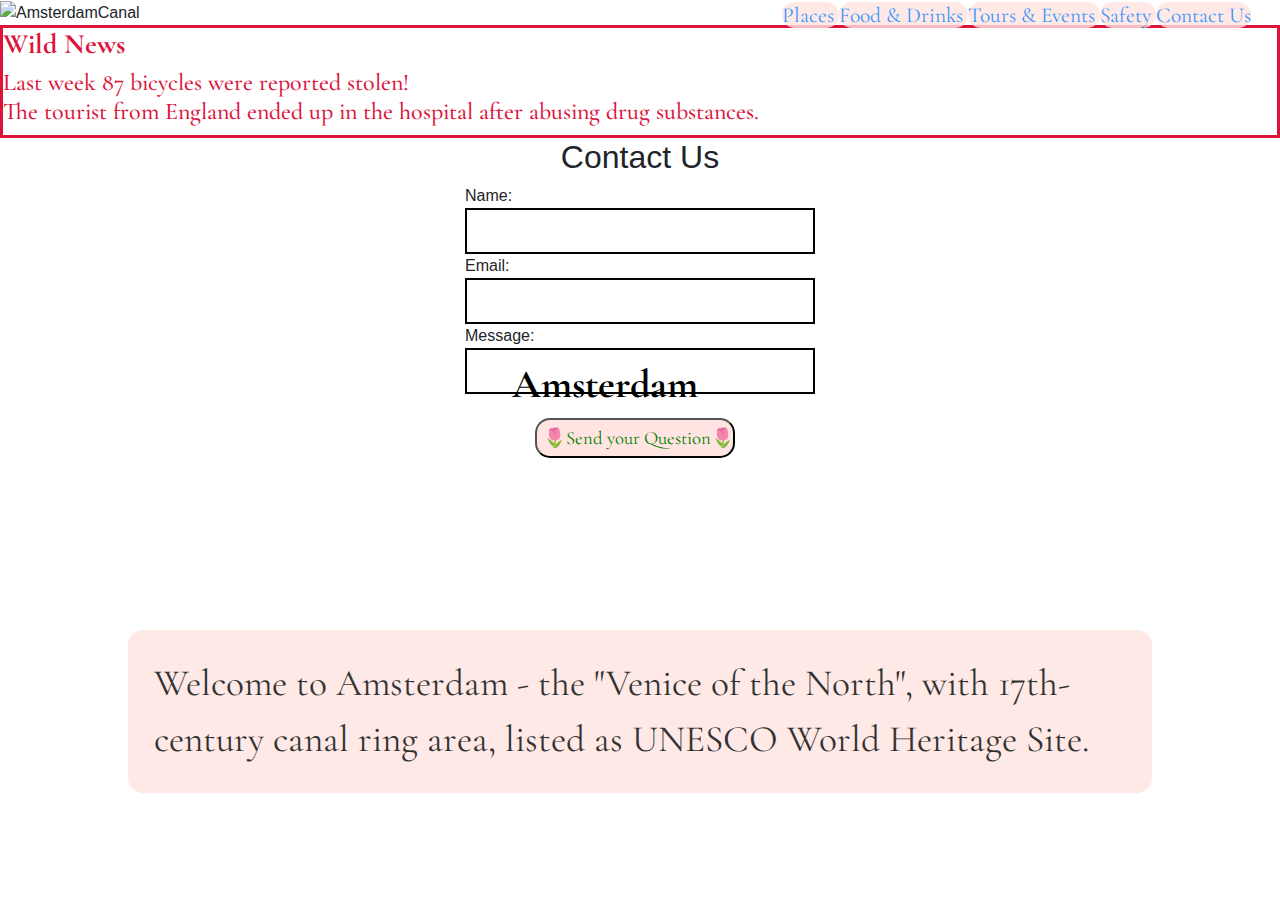
==== index.html @ 1d09ce83 "formatting changes to index" ====
<!DOCTYPE html>
<html lang="en">
  <link
    href="https://fonts.googleapis.com/css?family=Cormorant+Garamond&display=swap"
    rel="stylesheet"
  />
  <head>
    <meta charset="UTF-8" />
    <!-- Viewport -->
    <meta
      name="viewport"
      content="width=device-width, initial-scale=1, shrink-to-fit=no"
    />
    <title>Amsterdam Photo Guide</title>
    <link rel="stylesheet" type="text/css" href="styling.css" />
    <!-- Bootstrap link -->
    <link
      rel="stylesheet"
      href="https://stackpath.bootstrapcdn.com/bootstrap/4.3.1/css/bootstrap.min.css"
      integrity="sha384-ggOyR0iXCbMQv3Xipma34MD+dH/1fQ784/j6cY/iJTQUOhcWr7x9JvoRxT2MZw1T"
      crossorigin="anonymous"
    />

    <!-- Support for ms and opera browsers -->
    <style>
      @-o-viewport {
        width: device-width;
        zoom: 1;
      }

      @-ms-viewport {
        width: device-width;
        zoom: 1;
      }

      @viewport {
        width: device-width;
        zoom: 1;
      }
    </style>
  </head>

  <body>
    <!-- Photo for first page -->

    <img
      src="https://cdn.pixabay.com/photo/2017/08/25/23/22/canal-2681853_1280.jpg"
      alt="AmsterdamCanal"
    />
    <!-- Navigation bar -->
    <nav>
      <ul>
        <li>
          <a class="places" href="places.html" style="text-decoration:none"
            >Places</a
          >
        </li>
        <li>
          <a class="food" href="food.html" style="text-decoration:none"
            >Food & Drinks</a
          >
        </li>
        <li>
          <a class="tours" href="tours.html" style="text-decoration:none"
            >Tours & Events</a
          >
        </li>
        <li>
          <a class="safety" href="safety.html" style="text-decoration:none"
            >Safety</a
          >
        </li>
        <li>
          <a class="contact" href="#contact" style="text-decoration:none"
            >Contact Us</a
          >
        </li>
      </ul>
    </nav>

    <!-- Title and short intro -->

    <div class="index">
      <h1><b>Amsterdam</b></h1>

      <p>
        Welcome to Amsterdam - the "Venice of the North", with 17th-century
        canal ring area, listed as UNESCO World Heritage Site.
      </p>
    </div>

    <!-- News feed section -->

    <div class="news">
      <h3><b>Wild News</b></h3>

      <h4 type="moveNews">
        Last week 87 bicycles were reported stolen! <br />
        The tourist from England ended up in the hospital after abusing drug
        substances.
      </h4>
    </div>

    <!-- Contact form -->

    <div id="contact" class="section">
      <form action="/questions.php">
        <h2>Contact Us</h2>
        Name:<br />
        <input type="text" name="name" value="" />
        <br />
        Email:<br />
        <input type="text" name="email" value="" />
        <br />
        Message:<br />
        <input type="text" name="text" value="" />
        <br /><br />

        <input
          type="submit"
          onclick="Response()"
          value="🌷Send your Question🌷"
        />
      </form>
    </div>

    <script>
      function Response() {
        window.alert(
          "You are Wild to Contact us! 🐋 We will get back to you very soon!💫"
        );
      }
    </script>

    <!-- Links for JavaScript functionality -->
    <script
      src="https://code.jquery.com/jquery-3.3.1.slim.min.js"
      integrity="sha384-q8i/X+965DzO0rT7abK41JStQIAqVgRVzpbzo5smXKp4YfRvH+8abtTE1Pi6jizo"
      crossorigin="anonymous"
    ></script>
    <script
      src="https://cdnjs.cloudflare.com/ajax/libs/popper.js/1.14.7/umd/popper.min.js"
      integrity="sha384-UO2eT0CpHqdSJQ6hJty5KVphtPhzWj9WO1clHTMGa3JDZwrnQq4sF86dIHNDz0W1"
      crossorigin="anonymous"
    ></script>
    <script
      src="https://stackpath.bootstrapcdn.com/bootstrap/4.3.1/js/bootstrap.min.js"
      integrity="sha384-JjSmVgyd0p3pXB1rRibZUAYoIIy6OrQ6VrjIEaFf/nJGzIxFDsf4x0xIM+B07jRM"
      crossorigin="anonymous"
    ></script>
  </body>
</html>
---- styling.css ----
/* First page */
ul {
  list-style-type: none;
  position: absolute;
  top: 0%;
  left: 58%;
  font-size: 16pt;
}

li {
  display: inline;
  border-radius: 15px;
  background: #ffe4e1;
  opacity: 0.8;
  font-size: 16pt;
  font-family: "cormorant garamond";
  margin: 10x;
}

.index {
  display: flex;
  justify-content: center;
}

p {
  font-family: "cormorant garamond";
  font-size: 28pt;
  color: #000000;
  background: #ffe4e1;
  padding: 2%;
  top: 70%;
  width: 80%;
  border-radius: 15px;
  position: absolute;
  opacity: 0.8;
}

h1 {
  color: #000000;
  position: absolute;
  top: 40%;
  left: 40%;
  font-size: 38pt;
  font-family: "cormorant garamond";
}

/* News feed */

.news {
  font-family: "cormorant garamond";
  color: #dc143c;
  width: "device-width";
  height: "100";
  border-style: solid;
  border-color: #dc143c;
  animation: 3s 1;
}

h3 {
  color: #dc143c;
}

@keyframes newsText {
  0% {
    color: purple;
    margin-bottom: -40%;
  }
}

/*Contact*/

h2 {
  display: flex;
  justify-content: center;
}

.section {
  display: flex;
  justify-content: center;
}

input[type="text"] {
  border: 2px solid #000000;
  width: 350px;
  font-size: 20pt;
  font-family: "cormorant garamond";
}

input[type="submit"] {
  cursor: pointer;
  color: #008000;
  background-color: #ffe4e1;
  font-family: "cormorant garamond";
  font-size: 14pt;
  height: 40px;
  width: 200px;
  border-radius: 15px;
  margin: 0 70px;
}

input[type="submit"]:hover {
  background: #808080;
  color: #ffe4e1;
}
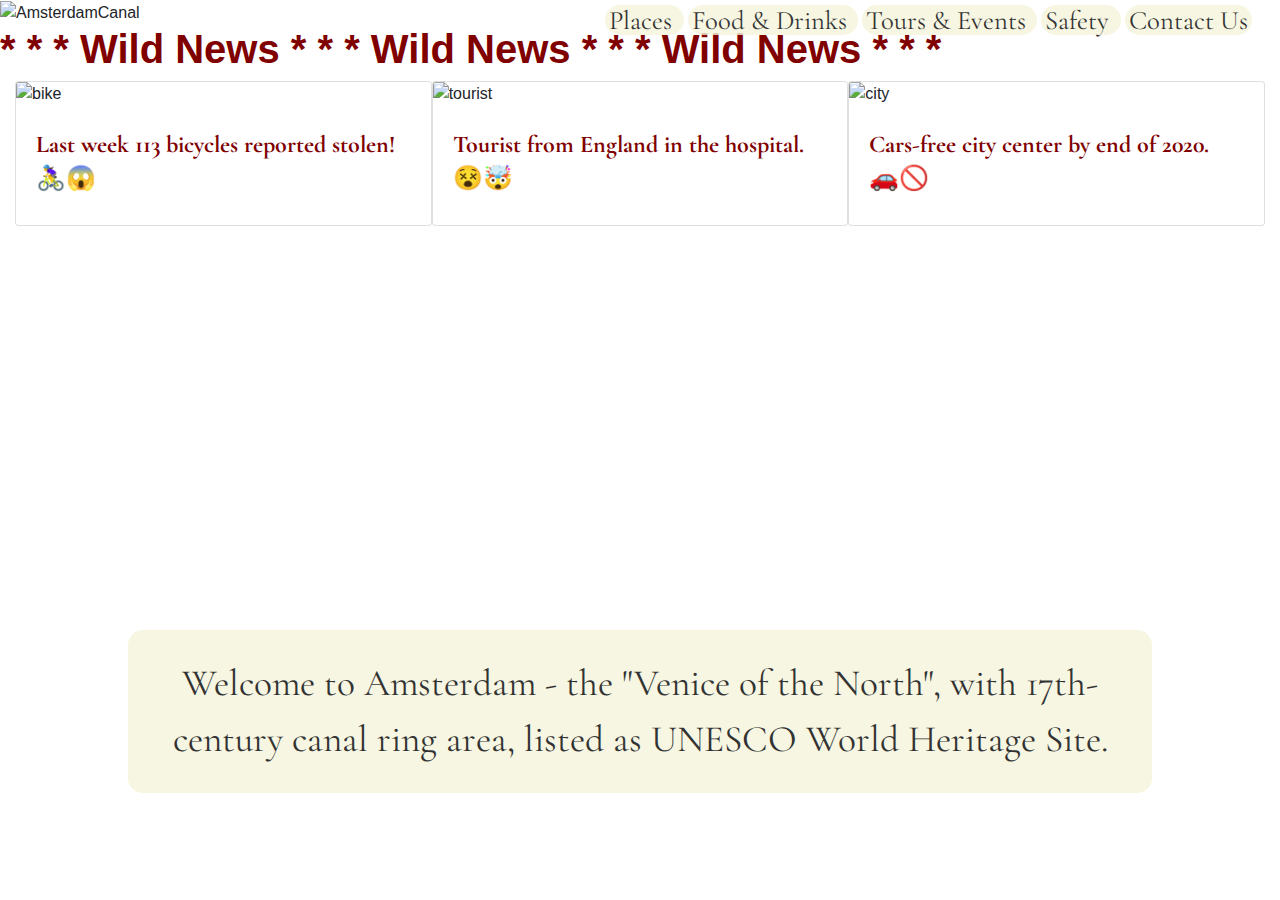
==== commit 296dbd4a: "formatting changes to index and contact pages" ====
--- a/index.html
+++ b/index.html
@@ -4,6 +4,13 @@
     href="https://fonts.googleapis.com/css?family=Cormorant+Garamond&display=swap"
     rel="stylesheet"
   />
+
+  <link
+    rel="icon"
+    type="image/png"
+    href="https://cdn.pixabay.com/photo/2019/12/25/14/23/windmill-4718713_1280.jpg"
+  />
+
   <head>
     <meta charset="UTF-8" />
     <!-- Viewport -->
@@ -12,7 +19,7 @@
       content="width=device-width, initial-scale=1, shrink-to-fit=no"
     />
     <title>Amsterdam Photo Guide</title>
-    <link rel="stylesheet" type="text/css" href="styling.css" />
+    <link rel="stylesheet" type="text/css" href="index.css" />
     <!-- Bootstrap link -->
     <link
       rel="stylesheet"
@@ -20,33 +27,16 @@
       integrity="sha384-ggOyR0iXCbMQv3Xipma34MD+dH/1fQ784/j6cY/iJTQUOhcWr7x9JvoRxT2MZw1T"
       crossorigin="anonymous"
     />
-
-    <!-- Support for ms and opera browsers -->
-    <style>
-      @-o-viewport {
-        width: device-width;
-        zoom: 1;
-      }
-
-      @-ms-viewport {
-        width: device-width;
-        zoom: 1;
-      }
-
-      @viewport {
-        width: device-width;
-        zoom: 1;
-      }
-    </style>
   </head>
 
   <body>
     <!-- Photo for first page -->
 
     <img
-      src="https://cdn.pixabay.com/photo/2017/08/25/23/22/canal-2681853_1280.jpg"
+      src="https://cdn.pixabay.com/photo/2015/10/14/17/12/amsterdam-988047_1280.jpg"
       alt="AmsterdamCanal"
     />
+
     <!-- Navigation bar -->
     <nav>
       <ul>
@@ -71,7 +61,7 @@
           >
         </li>
         <li>
-          <a class="contact" href="#contact" style="text-decoration:none"
+          <a class="contact" href="contact.html" style="text-decoration:none"
             >Contact Us</a
           >
         </li>
@@ -81,8 +71,6 @@
     <!-- Title and short intro -->
 
     <div class="index">
-      <h1><b>Amsterdam</b></h1>
-
       <p>
         Welcome to Amsterdam - the "Venice of the North", with 17th-century
         canal ring area, listed as UNESCO World Heritage Site.
@@ -91,46 +79,109 @@
 
     <!-- News feed section -->
 
-    <div class="news">
-      <h3><b>Wild News</b></h3>
-
-      <h4 type="moveNews">
-        Last week 87 bicycles were reported stolen! <br />
-        The tourist from England ended up in the hospital after abusing drug
-        substances.
-      </h4>
+    <h1><b> * * * Wild News * * * Wild News * * * Wild News * * *</b></h1>
+
+    <div class="container-fluid">
+      <div class="row">
+        <div class="col">
+          <div class="card">
+            <img
+              src="https://cdn.pixabay.com/photo/2017/12/28/16/18/bicycle-3045580_1280.jpg"
+              alt="bike"
+              class="card-img-top"
+            />
+
+            <div class="card-body">
+              <h3 class="card-title">
+                <a href="#firstContent" data-toggle="collapse">
+                  Last week 113 bicycles reported stolen! <br />
+                  🚴‍♀️😱
+                </a>
+              </h3>
+
+              <h5 id="firstContent" class="collapse">
+                Amsterdam is well known for being bicycle friendly.
+                Nevertheless, though people outside of the Netherlands consider
+                Amsterdam to be one of the most famous and important centres of
+                bicycle culture worldwide, the city itself is actually not at
+                the top in terms of bike-friendliness compared to many smaller
+                Dutch cities. In addition to these thoughts - more than 80,000
+                bicycle thefts are recorded anually in Amsterdam. Only last week
+                there were 113 people who reported their bicycles stolen.
+              </h5>
+            </div>
+          </div>
+        </div>
+      </div>
+
+      <div class="row">
+        <div class="col">
+          <div class="card">
+            <img
+              src="https://cdn.pixabay.com/photo/2018/09/14/21/41/marijuana-3678222__480.jpg"
+              alt="tourist"
+              class="card-img-top"
+            />
+
+            <div class="card-body">
+              <h3 class="card-title">
+                <a href="#secondContent" data-toggle="collapse">
+                  Tourist from England in the hospital. <br />
+                  😵🤯
+                </a>
+              </h3>
+
+              <h5 id="secondContent" class="collapse">
+                Very well known recreational drug tourism has ended not so well
+                for a young 24 year old from the United Kingdom. Recreational
+                drug toursim is travel for the purpose of obtaining or using
+                drugs for recreational use that are unavailable, illegal or very
+                expensive in one's home jurisdiction. The young man from
+                Leicester has agreed on "having smoked a little too much" when
+                he was admitted to the VU University Medical Center last night
+                at 3 am.
+              </h5>
+            </div>
+          </div>
+        </div>
+      </div>
+
+      <div class="row">
+        <div class="col">
+          <div class="card">
+            <img
+              src="https://cdn.pixabay.com/photo/2018/03/18/20/29/road-3238220_1280.jpg"
+              alt="city"
+              class="card-img-top"
+            />
+            <div class="card-body">
+              <h3 class="card-title">
+                <a href="#thirdContent" data-toggle="collapse">
+                  Cars-free city center by end of 2020. <br />
+                  🚗🚫
+                </a>
+              </h3>
+
+              <h5 id="thirdContent" class="collapse">
+                “Cities are becoming increasingly crowded and have to deal more
+                efficiently with scarce space”, says traffic expert, Christiaan
+                Kwantes, in the Dutch Newspaper, Het Parool. “The car takes up
+                too much space. Amsterdam, which must have quality of life in
+                order to be successful, cannot afford to do so.” Since last
+                weekend, most of the major connecting roads between the eastern
+                and western parts of Amsterdam’s city centre have been closed to
+                motor vehicles. So through-traffic in the city is being cut and
+                is guided mostly around the city. Thanks to the cut, there is
+                now an uninterrupted walking route between Central Station and
+                the historic Dam square. Bicyclists will have a clear field on
+                the lane in the area. From now on, pedestrians coming out of the
+                station take the ‘red carpet’ through the centre.
+              </h5>
+            </div>
+          </div>
+        </div>
+      </div>
     </div>
-
-    <!-- Contact form -->
-
-    <div id="contact" class="section">
-      <form action="/questions.php">
-        <h2>Contact Us</h2>
-        Name:<br />
-        <input type="text" name="name" value="" />
-        <br />
-        Email:<br />
-        <input type="text" name="email" value="" />
-        <br />
-        Message:<br />
-        <input type="text" name="text" value="" />
-        <br /><br />
-
-        <input
-          type="submit"
-          onclick="Response()"
-          value="🌷Send your Question🌷"
-        />
-      </form>
-    </div>
-
-    <script>
-      function Response() {
-        window.alert(
-          "You are Wild to Contact us! 🐋 We will get back to you very soon!💫"
-        );
-      }
-    </script>
 
     <!-- Links for JavaScript functionality -->
     <script
--- a/index.css
+++ b/index.css
@@ -0,0 +1,122 @@
+/*     <!-- Support for ms and opera browsers -->
+    */
+@-o-viewport {
+  width: device-width;
+  zoom: 1;
+}
+
+@-ms-viewport {
+  width: device-width;
+  zoom: 1;
+}
+
+@viewport {
+  width: device-width;
+  zoom: 1;
+}
+
+/* Index page styling */
+
+img {
+  width: 100%;
+  height: auto;
+}
+
+ul {
+  list-style-type: none;
+  position: absolute;
+  top: 0%;
+  left: 44%;
+  font-size: 20pt;
+}
+
+li {
+  display: inline;
+  border-radius: 15px;
+  background-color: #f5f5dc;
+  opacity: 0.8;
+  margin: 2px;
+}
+
+li a {
+  font-family: "cormorant garamond";
+  color: #000000;
+  margin: 4px;
+}
+
+/* Description properties */
+
+.index {
+  display: flex;
+  justify-content: center;
+  text-align: center;
+}
+
+.index p {
+  display: flex;
+  justify-content: center;
+  text-align: center;
+}
+
+p {
+  font-family: "cormorant garamond";
+  font-size: 28pt;
+  color: #000000;
+  background-color: #f5f5dc;
+  padding: 2%;
+  top: 70%;
+  width: 80%;
+  border-radius: 15px;
+  position: absolute;
+  opacity: 0.8;
+  display: flex;
+  justify-content: center;
+}
+
+/* News feed */
+
+h1 {
+  color: #800000;
+  animation-name: newsfeed;
+  animation-duration: 20s;
+  animation-iteration-count: infinite;
+  animation-direction: alternate;
+}
+
+@keyframes newsfeed {
+  from {
+    margin-left: 0%;
+    width: 100%;
+  }
+
+  to {
+    margin-left: 100%;
+    width: 300%;
+  }
+}
+
+@keyframes pulse {
+  0% {
+    margin-bottom: -40%;
+  }
+}
+
+/* formatting for news feed  */
+
+.container-fluid {
+  display: flex;
+}
+
+.row {
+  display: flex;
+  flex: 1;
+  justify-content: center;
+}
+
+h3 a {
+  color: #800000;
+  font-weight: bolder;
+  font-family: "cormorant garamond";
+  text-align: center;
+  font-size: 18pt;
+}
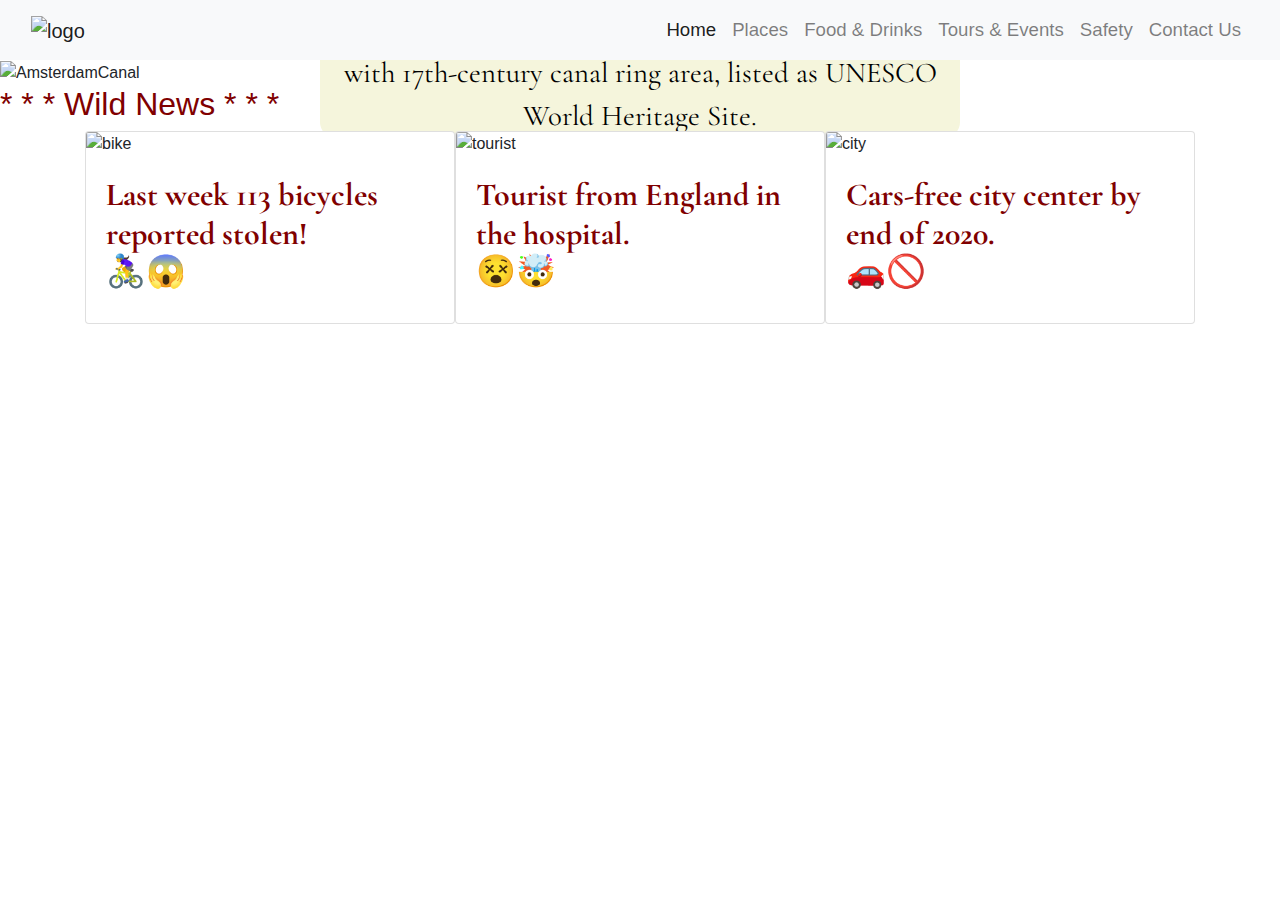
==== commit 637ff622: "updates to index and contact pages" ====
--- a/index.html
+++ b/index.html
@@ -20,6 +20,7 @@
     />
     <title>Amsterdam Photo Guide</title>
     <link rel="stylesheet" type="text/css" href="index.css" />
+
     <!-- Bootstrap link -->
     <link
       rel="stylesheet"
@@ -30,58 +31,89 @@
   </head>
 
   <body>
-    <!-- Photo for first page -->
-
-    <img
-      src="https://cdn.pixabay.com/photo/2015/10/14/17/12/amsterdam-988047_1280.jpg"
-      alt="AmsterdamCanal"
-    />
-
     <!-- Navigation bar -->
-    <nav>
-      <ul>
-        <li>
-          <a class="places" href="places.html" style="text-decoration:none"
-            >Places</a
-          >
-        </li>
-        <li>
-          <a class="food" href="food.html" style="text-decoration:none"
-            >Food & Drinks</a
-          >
-        </li>
-        <li>
-          <a class="tours" href="tours.html" style="text-decoration:none"
-            >Tours & Events</a
-          >
-        </li>
-        <li>
-          <a class="safety" href="safety.html" style="text-decoration:none"
-            >Safety</a
-          >
-        </li>
-        <li>
-          <a class="contact" href="contact.html" style="text-decoration:none"
-            >Contact Us</a
-          >
-        </li>
-      </ul>
+    <nav class="navbar navbar-expand-md navbar-light bg-light sticky-top">
+      <div class="container-fluid">
+        <a class="navbar-brand" href="#"
+          ><img src="https://i.imgur.com/fgl7coP.png" class="logo" alt="logo"
+        /></a>
+        <button
+          class="navbar-toggler"
+          type="button"
+          data-toggle="collapse"
+          data-target="#navbarResponsive"
+        >
+          <span class="navbar-toggler-icon"></span>
+        </button>
+
+        <div class="collapse navbar-collapse" id="navbarResponsive">
+          <ul class="navbar-nav ml-auto">
+            <li class="nav-item active">
+              <a class="nav-link" href="index.html" style="text-decoration:none"
+                >Home</a
+              >
+            </li>
+
+            <li class="nav-item">
+              <a
+                class="nav-link"
+                href="places.html"
+                style="text-decoration:none"
+                >Places</a
+              >
+            </li>
+            <li class="nav-item">
+              <a class="nav-link" href="food.html" style="text-decoration:none"
+                >Food & Drinks</a
+              >
+            </li>
+            <li class="nav-item">
+              <a class="nav-link" href="tours.html" style="text-decoration:none"
+                >Tours & Events</a
+              >
+            </li>
+            <li class="nav-item">
+              <a
+                class="nav-link"
+                href="safety.html"
+                style="text-decoration:none"
+                >Safety</a
+              >
+            </li>
+            <li class="nav-item">
+              <a
+                class="nav-link"
+                href="contact.html"
+                style="text-decoration:none"
+                >Contact Us</a
+              >
+            </li>
+          </ul>
+        </div>
+      </div>
     </nav>
 
-    <!-- Title and short intro -->
-
-    <div class="index">
-      <p>
-        Welcome to Amsterdam - the "Venice of the North", with 17th-century
-        canal ring area, listed as UNESCO World Heritage Site.
-      </p>
+    <!-- Intro -->
+
+    <div class="banner">
+      <img
+        src="https://cdn.pixabay.com/photo/2015/10/14/17/12/amsterdam-988047_1280.jpg"
+        alt="AmsterdamCanal"
+      />
+
+      <div class="bannertext">
+        <p>
+          Welcome to Amsterdam - the "Venice of the North", with 17th-century
+          canal ring area, listed as UNESCO World Heritage Site.
+        </p>
+      </div>
     </div>
 
     <!-- News feed section -->
 
-    <h1><b> * * * Wild News * * * Wild News * * * Wild News * * *</b></h1>
-
-    <div class="container-fluid">
+    <div><h4>* * * Wild News * * *</h4></div>
+
+    <div class="container">
       <div class="row">
         <div class="col">
           <div class="card">
@@ -131,16 +163,18 @@
                 </a>
               </h3>
 
-              <h5 id="secondContent" class="collapse">
-                Very well known recreational drug tourism has ended not so well
-                for a young 24 year old from the United Kingdom. Recreational
-                drug toursim is travel for the purpose of obtaining or using
-                drugs for recreational use that are unavailable, illegal or very
-                expensive in one's home jurisdiction. The young man from
-                Leicester has agreed on "having smoked a little too much" when
-                he was admitted to the VU University Medical Center last night
-                at 3 am.
-              </h5>
+              <div>
+                <h5 id="secondContent" class="collapse">
+                  Very well known recreational drug tourism has ended not so
+                  well for a young 24 year old from the United Kingdom.
+                  Recreational drug toursim is travel for the purpose of
+                  obtaining or using drugs for recreational use that are
+                  unavailable, illegal or very expensive in one's home
+                  jurisdiction. The young man from Leicester has agreed on
+                  "having smoked a little too much" when he was admitted to the
+                  VU University Medical Center last night at 3 am.
+                </h5>
+              </div>
             </div>
           </div>
         </div>
--- a/index.css
+++ b/index.css
@@ -1,5 +1,4 @@
-/*     <!-- Support for ms and opera browsers -->
-    */
+/* Support for ms and opera browsers */
 @-o-viewport {
   width: device-width;
   zoom: 1;
@@ -15,70 +14,94 @@
   zoom: 1;
 }
 
-/* Index page styling */
+/* Navigation bar */
+
+ul {
+  font-size: 14pt;
+  color: pink;
+}
+
+.logo {
+  width: 3rem;
+  height: 3rem;
+}
+
+/* Logo on tablets */
+
+@media screen and (min-width: 768px) and (max-width: 1024px) {
+  .logo {
+    width: 4rem;
+    height: 4rem;
+  }
+}
+
+/* Logo on laptops */
+
+@media screen and (min-width: 1025px) and (max-width: 1824px) {
+  .logo {
+    width: 5rem;
+    height: 5rem;
+  }
+}
+
+/* Intro */
 
 img {
   width: 100%;
   height: auto;
 }
 
-ul {
-  list-style-type: none;
-  position: absolute;
-  top: 0%;
-  left: 44%;
-  font-size: 20pt;
-}
-
-li {
-  display: inline;
-  border-radius: 15px;
-  background-color: #f5f5dc;
-  opacity: 0.8;
-  margin: 2px;
-}
-
-li a {
+.banner {
+  position: relative;
+}
+
+div p {
   font-family: "cormorant garamond";
-  color: #000000;
-  margin: 4px;
-}
-
-/* Description properties */
-
-.index {
-  display: flex;
-  justify-content: center;
-  text-align: center;
-}
-
-.index p {
-  display: flex;
-  justify-content: center;
-  text-align: center;
-}
-
-p {
-  font-family: "cormorant garamond";
-  font-size: 28pt;
+  font-size: 0.8rem;
   color: #000000;
   background-color: #f5f5dc;
-  padding: 2%;
-  top: 70%;
-  width: 80%;
+  border-radius: 15px;
+  position: absolute;
+  text-align: center;
+  top: 50%;
+  left: 50%;
+  transform: translate(-50%, -50%);
+}
+
+/* Banner text on tablets */
+
+@media screen and (min-width: 768px) and (max-width: 1024px) {
+  div p {
+    font-size: 1.2rem;
+  }
+}
+
+/* Banner text on laptops */
+
+@media screen and (min-width: 1025px) and (max-width: 1824px) {
+  div p {
+    font-size: 1.8rem;
+  }
+}
+
+/* p {
+  font-family: "cormorant garamond";
+  font-size: 2rem;
+  color: #000000;
+  background-color: #f5f5dc;
   border-radius: 15px;
   position: absolute;
   opacity: 0.8;
-  display: flex;
-  justify-content: center;
-}
-
-/* News feed */
-
-h1 {
+  text-align: center;
+} */
+
+/* Animation for news feed */
+
+div h4 {
+  font-size: 1rem;
   color: #800000;
   animation-name: newsfeed;
-  animation-duration: 20s;
+  animation-duration: 5s;
   animation-iteration-count: infinite;
   animation-direction: alternate;
 }
@@ -86,37 +109,101 @@
 @keyframes newsfeed {
   from {
     margin-left: 0%;
-    width: 100%;
   }
 
   to {
-    margin-left: 100%;
-    width: 300%;
-  }
-}
-
-@keyframes pulse {
-  0% {
-    margin-bottom: -40%;
-  }
-}
-
-/* formatting for news feed  */
-
-.container-fluid {
+    margin-left: 54%;
+  }
+}
+/* News feed on tablets */
+
+@media screen and (min-width: 768px) and (max-width: 1024px) {
+  div h4 {
+    font-size: 1.5rem;
+  }
+
+  @keyframes newsfeed {
+    from {
+      margin-left: 0%;
+    }
+
+    to {
+      margin-left: 65%;
+    }
+  }
+}
+
+/* News feed on laptops */
+
+@media screen and (min-width: 1025px) and (max-width: 1824px) {
+  div h4 {
+    font-size: 2rem;
+  }
+
+  @keyframes newsfeed {
+    from {
+      margin-left: 0%;
+    }
+
+    to {
+      margin-left: 75%;
+    }
+  }
+}
+
+/* Formatting for news feed title */
+
+.container {
   display: flex;
+  justify-content: center;
 }
 
 .row {
-  display: flex;
-  flex: 1;
-  justify-content: center;
+  width: 80%;
+  height: 80%;
 }
 
 h3 a {
   color: #800000;
   font-weight: bolder;
   font-family: "cormorant garamond";
-  text-align: center;
-  font-size: 18pt;
-}
+  font-size: 1rem;
+}
+
+/* News feed title on tablets */
+
+@media screen and (min-width: 768px) and (max-width: 1024px) {
+  h3 a {
+    font-size: 1.5rem;
+  }
+}
+
+/* News feed title on laptops */
+
+@media screen and (min-width: 1025px) and (max-width: 1824px) {
+  h3 a {
+    font-size: 2rem;
+  }
+}
+
+/* News text */
+
+div h5 {
+  font-size: 1rem;
+}
+
+/* News text on tablets */
+
+@media screen and (min-width: 768px) and (max-width: 1024px) {
+  div h5 {
+    font-size: 1.2rem;
+  }
+}
+
+/* News text on laptops */
+
+@media screen and (min-width: 1025px) and (max-width: 1824px) {
+  div h5 {
+    font-size: 1.6rem;
+  }
+}
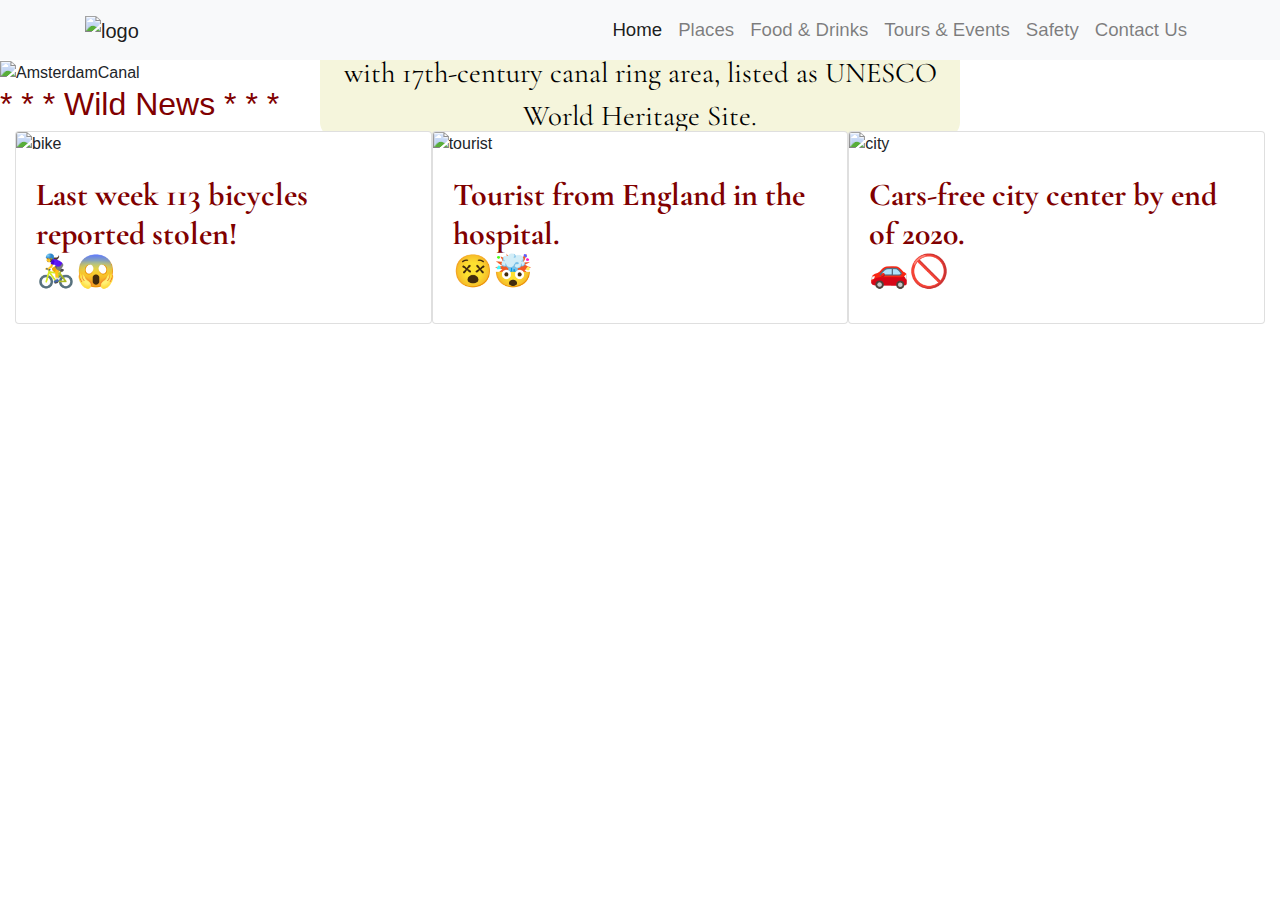
==== commit 0487160a: "add wer response on index page" ====
--- a/index.html
+++ b/index.html
@@ -33,7 +33,7 @@
   <body>
     <!-- Navigation bar -->
     <nav class="navbar navbar-expand-md navbar-light bg-light sticky-top">
-      <div class="container-fluid">
+      <div class="container">
         <a class="navbar-brand" href="#"
           ><img src="https://i.imgur.com/fgl7coP.png" class="logo" alt="logo"
         /></a>
@@ -113,7 +113,7 @@
 
     <div><h4>* * * Wild News * * *</h4></div>
 
-    <div class="container">
+    <div class="container-fluid">
       <div class="row">
         <div class="col">
           <div class="card">
--- a/index.css
+++ b/index.css
@@ -18,7 +18,6 @@
 
 ul {
   font-size: 14pt;
-  color: pink;
 }
 
 .logo {
@@ -84,17 +83,6 @@
   }
 }
 
-/* p {
-  font-family: "cormorant garamond";
-  font-size: 2rem;
-  color: #000000;
-  background-color: #f5f5dc;
-  border-radius: 15px;
-  position: absolute;
-  opacity: 0.8;
-  text-align: center;
-} */
-
 /* Animation for news feed */
 
 div h4 {
@@ -153,14 +141,47 @@
 
 /* Formatting for news feed title */
 
-.container {
+.container-fluid {
   display: flex;
   justify-content: center;
+  flex-direction: column;
 }
 
 .row {
   width: 80%;
   height: 80%;
+}
+
+.row .col {
+  left: 20%;
+}
+
+/* News feed positioning on tablets */
+
+@media screen and (min-width: 768px) and (max-width: 1024px) {
+  .container-fluid {
+    display: flex;
+    justify-content: center;
+    flex-direction: row;
+  }
+
+  .row .col {
+    left: 0;
+  }
+}
+
+/* News feed positioning on laptops */
+
+@media screen and (min-width: 1025px) and (max-width: 1824px) {
+  .container-fluid {
+    display: flex;
+    justify-content: center;
+    flex-direction: row;
+  }
+
+  .row .col {
+    left: 0;
+  }
 }
 
 h3 a {
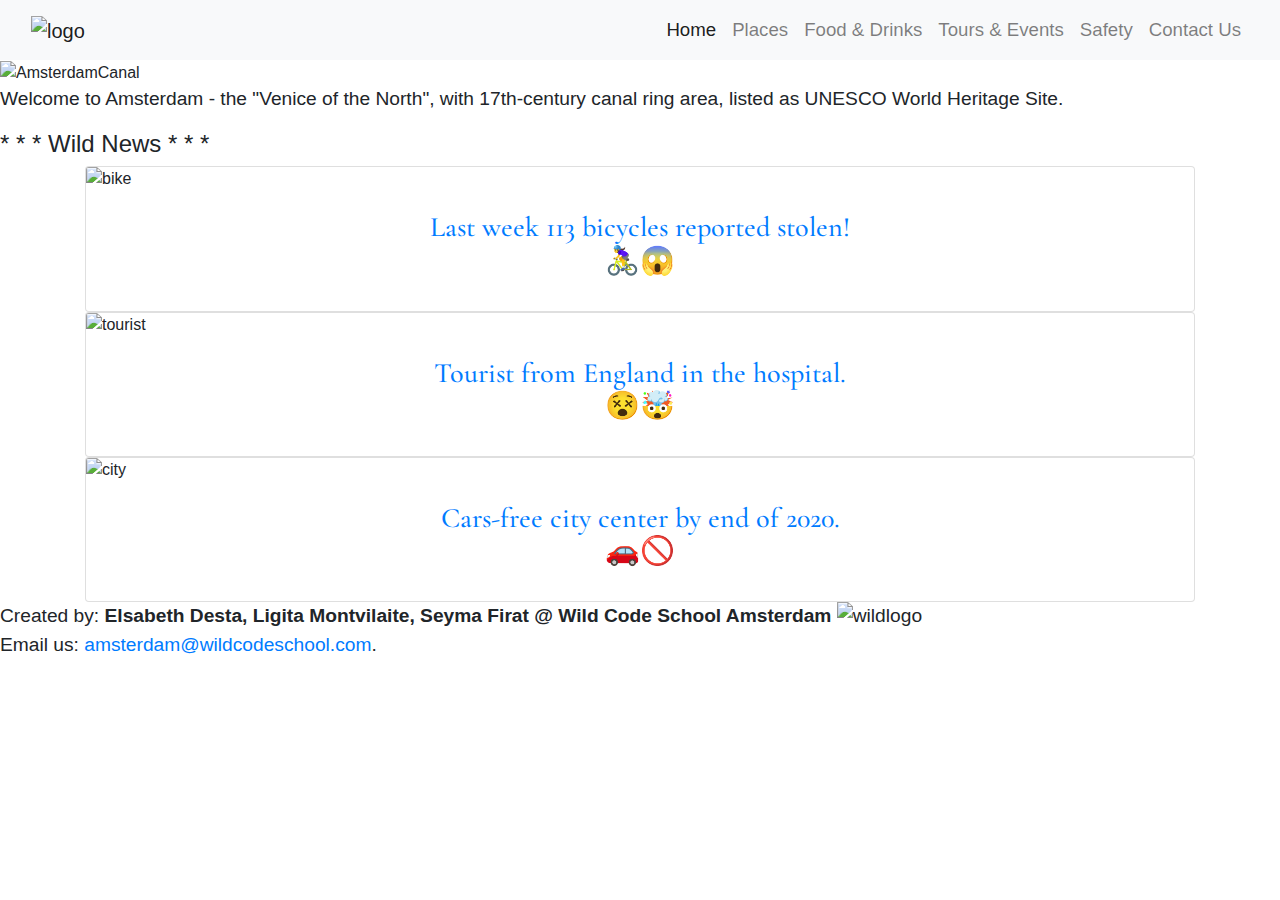
==== commit 88a32340: "footer on index added" ====
--- a/index.html
+++ b/index.html
@@ -19,7 +19,7 @@
       content="width=device-width, initial-scale=1, shrink-to-fit=no"
     />
     <title>Amsterdam Photo Guide</title>
-    <link rel="stylesheet" type="text/css" href="index.css" />
+    <link rel="stylesheet" type="text/css" href="style.css" />
 
     <!-- Bootstrap link -->
     <link
@@ -33,7 +33,7 @@
   <body>
     <!-- Navigation bar -->
     <nav class="navbar navbar-expand-md navbar-light bg-light sticky-top">
-      <div class="container">
+      <div class="container-fluid">
         <a class="navbar-brand" href="#"
           ><img src="https://i.imgur.com/fgl7coP.png" class="logo" alt="logo"
         /></a>
@@ -113,7 +113,7 @@
 
     <div><h4>* * * Wild News * * *</h4></div>
 
-    <div class="container-fluid">
+    <div class="container">
       <div class="row">
         <div class="col">
           <div class="card">
@@ -217,6 +217,30 @@
       </div>
     </div>
 
+    <!-- Footer section -->
+
+    <footer>
+      <p>
+        Created by:
+        <a
+          ><b>
+            Elsabeth Desta, Ligita Montvilaite, Seyma Firat @ Wild Code School
+            Amsterdam
+          </b>
+        </a>
+        <img
+          src="https://course_report_production.s3.amazonaws.com/rich/rich_files/rich_files/5005/s300/favicon-orange.png"
+          alt="wildlogo"
+          class="wildlogo"
+        />
+        <br />
+        Email us:
+        <a href="mailto:amsterdam@wildcodeschool.com">
+          amsterdam@wildcodeschool.com</a
+        >.
+      </p>
+    </footer>
+
     <!-- Links for JavaScript functionality -->
     <script
       src="https://code.jquery.com/jquery-3.3.1.slim.min.js"
--- a/style.css
+++ b/style.css
@@ -0,0 +1,200 @@
+/* Support for ms and opera browsers */
+@-o-viewport {
+  width: device-width;
+  zoom: 1;
+}
+
+@-ms-viewport {
+  width: device-width;
+  zoom: 1;
+}
+
+@viewport {
+  width: device-width;
+  zoom: 1;
+}
+
+/* Navigation bar styling */
+
+ul {
+  font-size: 14pt;
+}
+
+.logo {
+  width: 3rem;
+  height: 3rem;
+}
+
+/* Logo on tablets (nav bar)*/
+
+@media screen and (min-width: 768px) and (max-width: 1024px) {
+  .logo {
+    width: 4rem;
+    height: 4rem;
+  }
+}
+
+/* Logo on laptops (nav bar)*/
+
+@media screen and (min-width: 1025px) and (max-width: 1824px) {
+  .logo {
+    width: 5rem;
+    height: 5rem;
+  }
+}
+/*Contact Us Form*/
+
+.contactForm h2 {
+  justify-content: center;
+  font-family: "cormorant garamond";
+  text-align: center;
+}
+
+.sectionContact {
+  display: flex;
+  justify-content: center;
+  align-items: center;
+  padding-top: 100px;
+  padding-bottom: 60px;
+  font-family: "cormorant garamond";
+  font-size: 1rem;
+}
+
+/* Contact us Section on tablets */
+
+@media screen and (min-width: 768px) and (max-width: 1024px) {
+  .sectionContact {
+    font-size: 1.2rem;
+  }
+}
+
+/* Contact us Section on laptops */
+
+@media screen and (min-width: 1025px) and (max-width: 1824px) {
+  .sectionContact {
+    font-size: 1.4rem;
+  }
+}
+
+/* Contact us form styling */
+input[type="text"] {
+  border: 0.05rem solid #000000;
+  width: 350px;
+}
+
+input[type="submit"] {
+  cursor: pointer;
+  color: #008000;
+  background-color: #ffe4e1;
+  font-family: "cormorant garamond";
+  font-size: 14pt;
+  height: 40px;
+  width: 200px;
+  border-radius: 15px;
+  margin: 0 70px;
+}
+
+input[type="submit"]:hover {
+  background: #808080;
+  color: #ffe4e1;
+}
+
+.sectionContact h2 {
+  font-size: 1.6rem;
+  text-align: center;
+}
+/* Contact us font on laptops */
+
+@media screen and (min-width: 768px) and (max-width: 1024px) {
+  .sectionContact h2 {
+    font-size: 1.8rem;
+  }
+}
+
+/* Contact us font on laptops */
+
+@media screen and (min-width: 1025px) and (max-width: 1824px) {
+  .sectionContact h2 {
+    font-size: 2rem;
+  }
+}
+
+/* Social media icons */
+
+h3 {
+  justify-content: center;
+  text-align: center;
+  font-family: "cormorant garamond";
+  font-size: 2rem;
+}
+
+.fa {
+  padding: 20px;
+  font-size: 30px;
+  width: 60px;
+  text-align: center;
+  text-decoration: none;
+  margin: 5px 4px;
+}
+
+.socialmedia {
+  display: flex;
+  justify-content: center;
+  padding-bottom: 10%;
+}
+.fa:hover {
+  opacity: 0.7;
+}
+
+.fa-facebook {
+  background: #3b5998;
+  color: #ffffff;
+}
+
+.fa-instagram {
+  background: #125688;
+  color: #ffffff;
+}
+
+.fa-twitter {
+  background: #55acee;
+  color: #ffffff;
+}
+
+.fa-google {
+  background: #dd4b39;
+  color: #ffffff;
+}
+
+/* Footer styling*/
+
+.wildlogo {
+  height: 50px;
+  width: 50px;
+}
+
+.footer p {
+  position: fixed;
+  bottom: 0;
+  left: 0;
+}
+
+p {
+  font-size: 0.8rem;
+}
+
+/* Footer text on tablets */
+
+@media screen and (min-width: 768px) and (max-width: 1024px) {
+  p {
+    font-size: 1.2rem;
+  }
+}
+
+/* Footer text on laptops */
+
+@media screen and (min-width: 1025px) and (max-width: 1824px) {
+  p {
+    font-size: 1.2rem;
+  }
+}
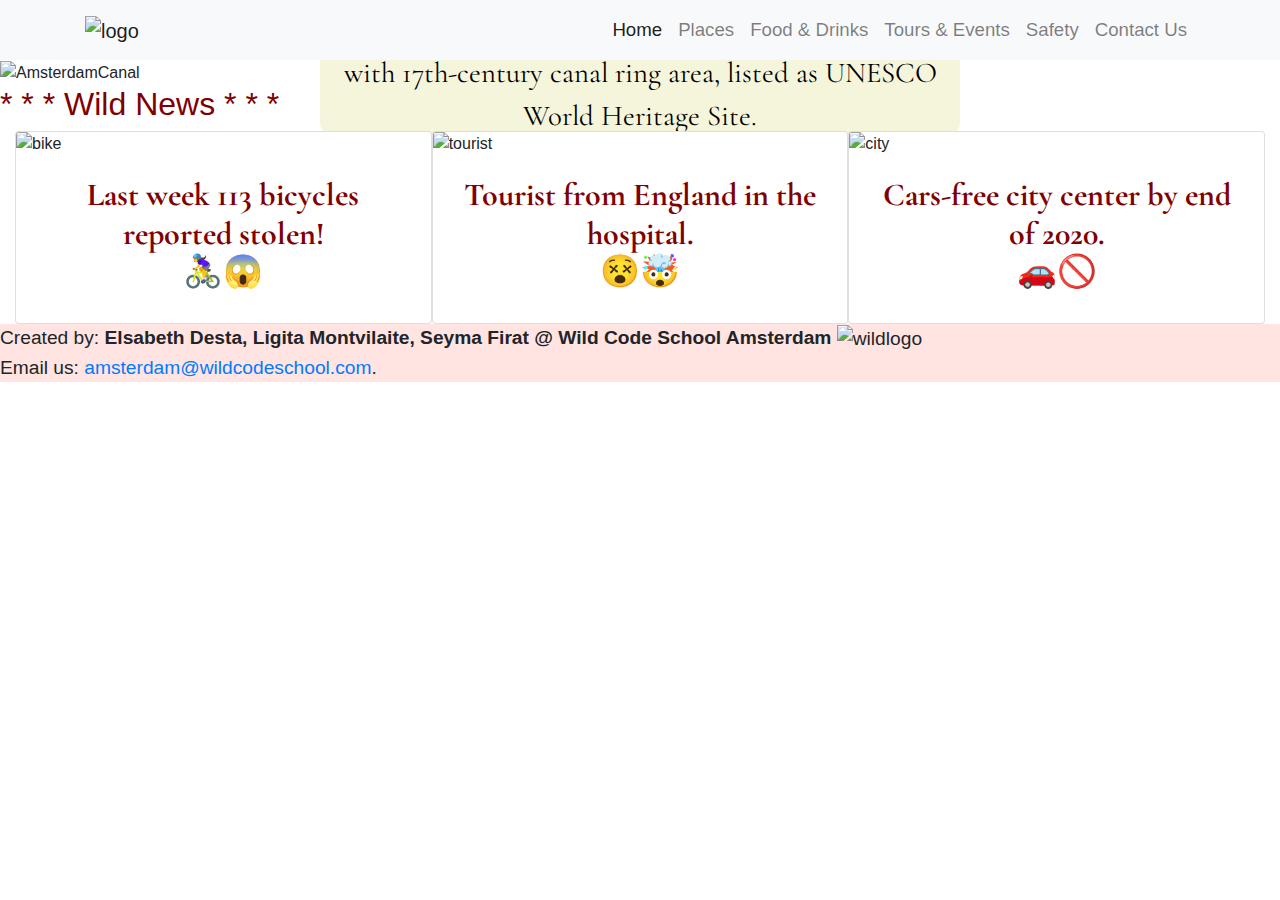
==== commit b0629fa5: "changes in style sheet" ====
--- a/index.html
+++ b/index.html
@@ -33,7 +33,7 @@
   <body>
     <!-- Navigation bar -->
     <nav class="navbar navbar-expand-md navbar-light bg-light sticky-top">
-      <div class="container-fluid">
+      <div class="container">
         <a class="navbar-brand" href="#"
           ><img src="https://i.imgur.com/fgl7coP.png" class="logo" alt="logo"
         /></a>
@@ -113,7 +113,7 @@
 
     <div><h4>* * * Wild News * * *</h4></div>
 
-    <div class="container">
+    <div class="container-fluid">
       <div class="row">
         <div class="col">
           <div class="card">
--- a/style.css
+++ b/style.css
@@ -42,6 +42,193 @@
     height: 5rem;
   }
 }
+
+/* Index page styling */
+
+img {
+  width: 100%;
+  height: auto;
+}
+
+.banner {
+  position: relative;
+}
+
+div p {
+  font-family: "cormorant garamond";
+  font-size: 0.8rem;
+  color: #000000;
+  background-color: #f5f5dc;
+  border-radius: 15px;
+  position: absolute;
+  text-align: center;
+  top: 50%;
+  left: 50%;
+  transform: translate(-50%, -50%);
+}
+
+/* Banner text on tablets */
+
+@media screen and (min-width: 768px) and (max-width: 1024px) {
+  div p {
+    font-size: 1.2rem;
+  }
+}
+
+/* Banner text on laptops */
+
+@media screen and (min-width: 1025px) and (max-width: 1824px) {
+  div p {
+    font-size: 1.8rem;
+  }
+}
+
+/* Animation for news feed */
+
+div h4 {
+  font-size: 1rem;
+  color: #800000;
+  animation-name: newsfeed;
+  animation-duration: 5s;
+  animation-iteration-count: infinite;
+  animation-direction: alternate;
+}
+
+@keyframes newsfeed {
+  from {
+    margin-left: 0%;
+  }
+
+  to {
+    margin-left: 54%;
+  }
+}
+/* News feed on tablets */
+
+@media screen and (min-width: 768px) and (max-width: 1024px) {
+  div h4 {
+    font-size: 1.5rem;
+  }
+
+  @keyframes newsfeed {
+    from {
+      margin-left: 0%;
+    }
+
+    to {
+      margin-left: 65%;
+    }
+  }
+}
+
+/* News feed on laptops */
+
+@media screen and (min-width: 1025px) and (max-width: 1824px) {
+  div h4 {
+    font-size: 2rem;
+  }
+
+  @keyframes newsfeed {
+    from {
+      margin-left: 0%;
+    }
+
+    to {
+      margin-left: 75%;
+    }
+  }
+}
+
+/* Formatting for news feed title */
+
+.container-fluid {
+  display: flex;
+  justify-content: center;
+  flex-direction: column;
+}
+
+.row {
+  width: 80%;
+  height: 80%;
+}
+
+.row .col {
+  left: 20%;
+}
+
+/* News feed positioning on tablets */
+
+@media screen and (min-width: 768px) and (max-width: 1024px) {
+  .container-fluid {
+    display: flex;
+    justify-content: center;
+    flex-direction: row;
+  }
+
+  .row .col {
+    left: 0;
+  }
+}
+
+/* News feed positioning on laptops */
+
+@media screen and (min-width: 1025px) and (max-width: 1824px) {
+  .container-fluid {
+    display: flex;
+    justify-content: center;
+    flex-direction: row;
+  }
+
+  .row .col {
+    left: 0;
+  }
+}
+
+h3 a {
+  color: #800000;
+  font-weight: bolder;
+  font-family: "cormorant garamond";
+  font-size: 1rem;
+}
+
+/* News feed title on tablets */
+
+@media screen and (min-width: 768px) and (max-width: 1024px) {
+  h3 a {
+    font-size: 1.5rem;
+  }
+}
+
+/* News feed title on laptops */
+
+@media screen and (min-width: 1025px) and (max-width: 1824px) {
+  h3 a {
+    font-size: 2rem;
+  }
+}
+
+/* News text */
+
+div h5 {
+  font-size: 1rem;
+}
+
+/* News text on tablets */
+
+@media screen and (min-width: 768px) and (max-width: 1024px) {
+  div h5 {
+    font-size: 1.2rem;
+  }
+}
+
+/* News text on laptops */
+
+@media screen and (min-width: 1025px) and (max-width: 1824px) {
+  div h5 {
+    font-size: 1.6rem;
+  }
+}
+
 /*Contact Us Form*/
 
 .contactForm h2 {
@@ -179,6 +366,10 @@
   left: 0;
 }
 
+footer {
+  background-color: #ffe4e1;
+}
+
 p {
   font-size: 0.8rem;
 }
@@ -198,3 +389,65 @@
     font-size: 1.2rem;
   }
 }
+
+/*food page specials*/
+
+.foodpg {
+  padding-top: 30pt;
+  font-family: "Cormorant Garamond", serif;
+  text-align: center;
+  font-size: 50pt;
+  font-weight: bold;
+  color: #191414;
+}
+.foodh3 {
+  text-align: center;
+  font-size: 50px;
+  /* this part is for the desktops*/
+}
+.oil {
+  width: 350px;
+  border-radius: 15px;
+}
+.fries {
+  width: 350px;
+  border-radius: 15px;
+}
+.beers {
+  width: 350px;
+  border-radius: 15px;
+}
+.coffee {
+  width: 900px;
+  border-radius: 15px;
+  text-align: center;
+  display: block;
+  margin-left: 200px;
+  margin-right: auto;
+}
+.poffert {
+  padding-left: 250px;
+  padding-right: 250px;
+  text-align: center;
+  width: 800px;
+}
+.black {
+  padding-left: 250px;
+  padding-right: 250px;
+  text-align: center;
+  width: 800px;
+}
+.poff {
+  display: block;
+  margin-left: 200px;
+  margin-right: auto;
+  width: 900px;
+  border-radius: 15px;
+  text-align: center;
+}
+.foodp {
+  padding-left: 25px;
+  padding-right: 25px;
+  font-size: 15pt;
+  width: 300px;
+}
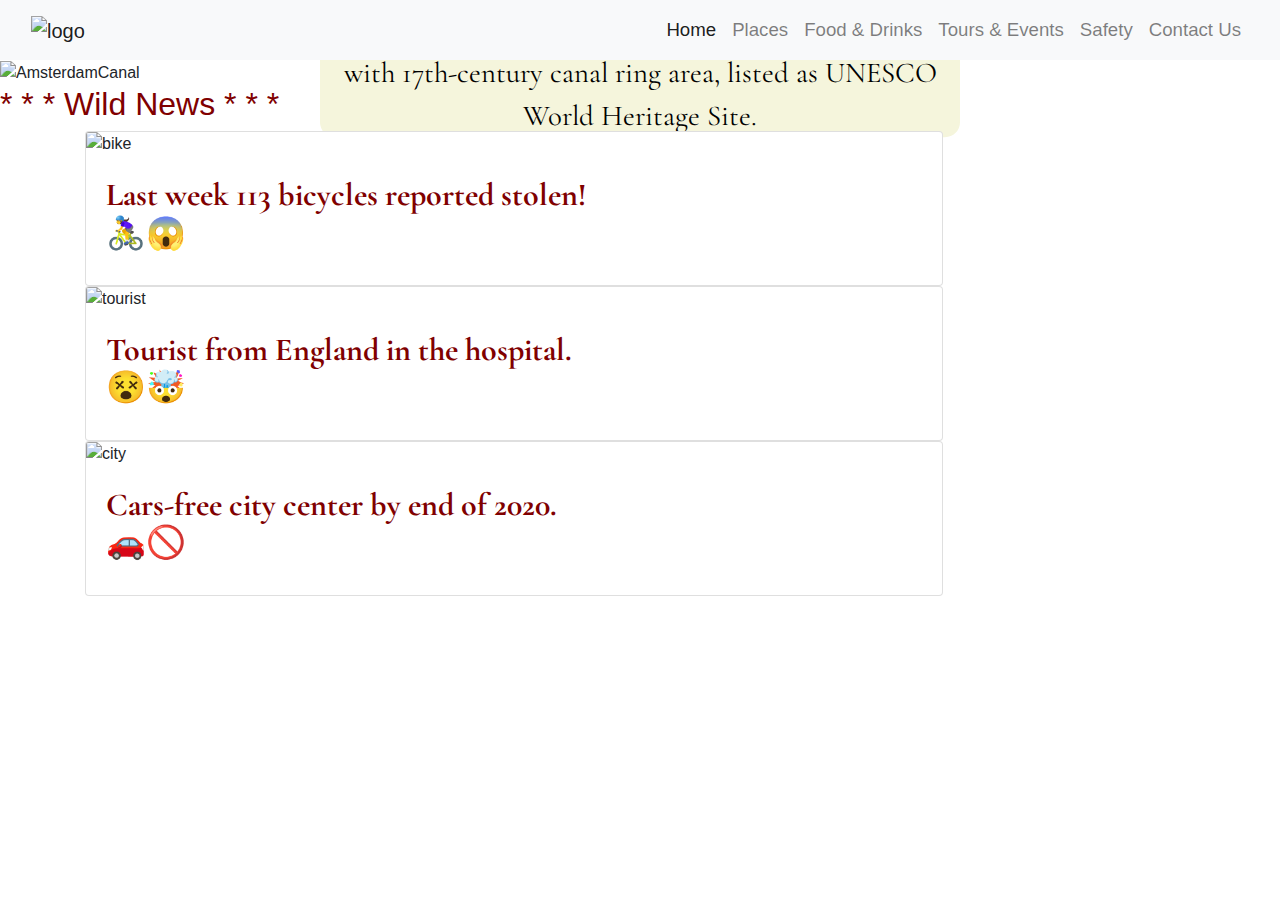
==== commit c038afff: "logo and nav bar" ====
--- a/index.html
+++ b/index.html
@@ -19,7 +19,7 @@
       content="width=device-width, initial-scale=1, shrink-to-fit=no"
     />
     <title>Amsterdam Photo Guide</title>
-    <link rel="stylesheet" type="text/css" href="style.css" />
+    <link rel="stylesheet" type="text/css" href="index.css" />
 
     <!-- Bootstrap link -->
     <link
@@ -33,7 +33,7 @@
   <body>
     <!-- Navigation bar -->
     <nav class="navbar navbar-expand-md navbar-light bg-light sticky-top">
-      <div class="container">
+      <div class="container-fluid">
         <a class="navbar-brand" href="#"
           ><img src="https://i.imgur.com/fgl7coP.png" class="logo" alt="logo"
         /></a>
@@ -113,7 +113,7 @@
 
     <div><h4>* * * Wild News * * *</h4></div>
 
-    <div class="container-fluid">
+    <div class="container">
       <div class="row">
         <div class="col">
           <div class="card">
@@ -217,30 +217,6 @@
       </div>
     </div>
 
-    <!-- Footer section -->
-
-    <footer>
-      <p>
-        Created by:
-        <a
-          ><b>
-            Elsabeth Desta, Ligita Montvilaite, Seyma Firat @ Wild Code School
-            Amsterdam
-          </b>
-        </a>
-        <img
-          src="https://course_report_production.s3.amazonaws.com/rich/rich_files/rich_files/5005/s300/favicon-orange.png"
-          alt="wildlogo"
-          class="wildlogo"
-        />
-        <br />
-        Email us:
-        <a href="mailto:amsterdam@wildcodeschool.com">
-          amsterdam@wildcodeschool.com</a
-        >.
-      </p>
-    </footer>
-
     <!-- Links for JavaScript functionality -->
     <script
       src="https://code.jquery.com/jquery-3.3.1.slim.min.js"
--- a/index.css
+++ b/index.css
@@ -0,0 +1,230 @@
+/* Support for ms and opera browsers */
+@-o-viewport {
+  width: device-width;
+  zoom: 1;
+}
+
+@-ms-viewport {
+  width: device-width;
+  zoom: 1;
+}
+
+@viewport {
+  width: device-width;
+  zoom: 1;
+}
+
+/* Navigation bar */
+
+ul {
+  font-size: 14pt;
+}
+
+.logo {
+  width: 3rem;
+  height: 3rem;
+}
+
+/* Logo on tablets */
+
+@media screen and (min-width: 768px) and (max-width: 1024px) {
+  .logo {
+    width: 4rem;
+    height: 4rem;
+  }
+}
+
+/* Logo on laptops */
+
+@media screen and (min-width: 1025px) and (max-width: 1824px) {
+  .logo {
+    width: 5rem;
+    height: 5rem;
+  }
+}
+
+/* Intro */
+
+img {
+  width: 100%;
+  height: auto;
+}
+
+.banner {
+  position: relative;
+}
+
+div p {
+  font-family: "cormorant garamond";
+  font-size: 0.8rem;
+  color: #000000;
+  background-color: #f5f5dc;
+  border-radius: 15px;
+  position: absolute;
+  text-align: center;
+  top: 50%;
+  left: 50%;
+  transform: translate(-50%, -50%);
+}
+
+/* Banner text on tablets */
+
+@media screen and (min-width: 768px) and (max-width: 1024px) {
+  div p {
+    font-size: 1.2rem;
+  }
+}
+
+/* Banner text on laptops */
+
+@media screen and (min-width: 1025px) and (max-width: 1824px) {
+  div p {
+    font-size: 1.8rem;
+  }
+}
+
+/* Animation for news feed */
+
+div h4 {
+  font-size: 1rem;
+  color: #800000;
+  animation-name: newsfeed;
+  animation-duration: 5s;
+  animation-iteration-count: infinite;
+  animation-direction: alternate;
+}
+
+@keyframes newsfeed {
+  from {
+    margin-left: 0%;
+  }
+
+  to {
+    margin-left: 54%;
+  }
+}
+/* News feed on tablets */
+
+@media screen and (min-width: 768px) and (max-width: 1024px) {
+  div h4 {
+    font-size: 1.5rem;
+  }
+
+  @keyframes newsfeed {
+    from {
+      margin-left: 0%;
+    }
+
+    to {
+      margin-left: 65%;
+    }
+  }
+}
+
+/* News feed on laptops */
+
+@media screen and (min-width: 1025px) and (max-width: 1824px) {
+  div h4 {
+    font-size: 2rem;
+  }
+
+  @keyframes newsfeed {
+    from {
+      margin-left: 0%;
+    }
+
+    to {
+      margin-left: 75%;
+    }
+  }
+}
+
+/* Formatting for news feed title */
+
+.container-fluid {
+  display: flex;
+  justify-content: center;
+  flex-direction: column;
+}
+
+.row {
+  width: 80%;
+  height: 80%;
+}
+
+.row .col {
+  left: 20%;
+}
+
+/* News feed positioning on tablets */
+
+@media screen and (min-width: 768px) and (max-width: 1024px) {
+  .container-fluid {
+    display: flex;
+    justify-content: center;
+    flex-direction: row;
+  }
+
+  .row .col {
+    left: 0;
+  }
+}
+
+/* News feed positioning on laptops */
+
+@media screen and (min-width: 1025px) and (max-width: 1824px) {
+  .container-fluid {
+    display: flex;
+    justify-content: center;
+    flex-direction: row;
+  }
+
+  .row .col {
+    left: 0;
+  }
+}
+
+h3 a {
+  color: #800000;
+  font-weight: bolder;
+  font-family: "cormorant garamond";
+  font-size: 1rem;
+}
+
+/* News feed title on tablets */
+
+@media screen and (min-width: 768px) and (max-width: 1024px) {
+  h3 a {
+    font-size: 1.5rem;
+  }
+}
+
+/* News feed title on laptops */
+
+@media screen and (min-width: 1025px) and (max-width: 1824px) {
+  h3 a {
+    font-size: 2rem;
+  }
+}
+
+/* News text */
+
+div h5 {
+  font-size: 1rem;
+}
+
+/* News text on tablets */
+
+@media screen and (min-width: 768px) and (max-width: 1024px) {
+  div h5 {
+    font-size: 1.2rem;
+  }
+}
+
+/* News text on laptops */
+
+@media screen and (min-width: 1025px) and (max-width: 1824px) {
+  div h5 {
+    font-size: 1.6rem;
+  }
+}
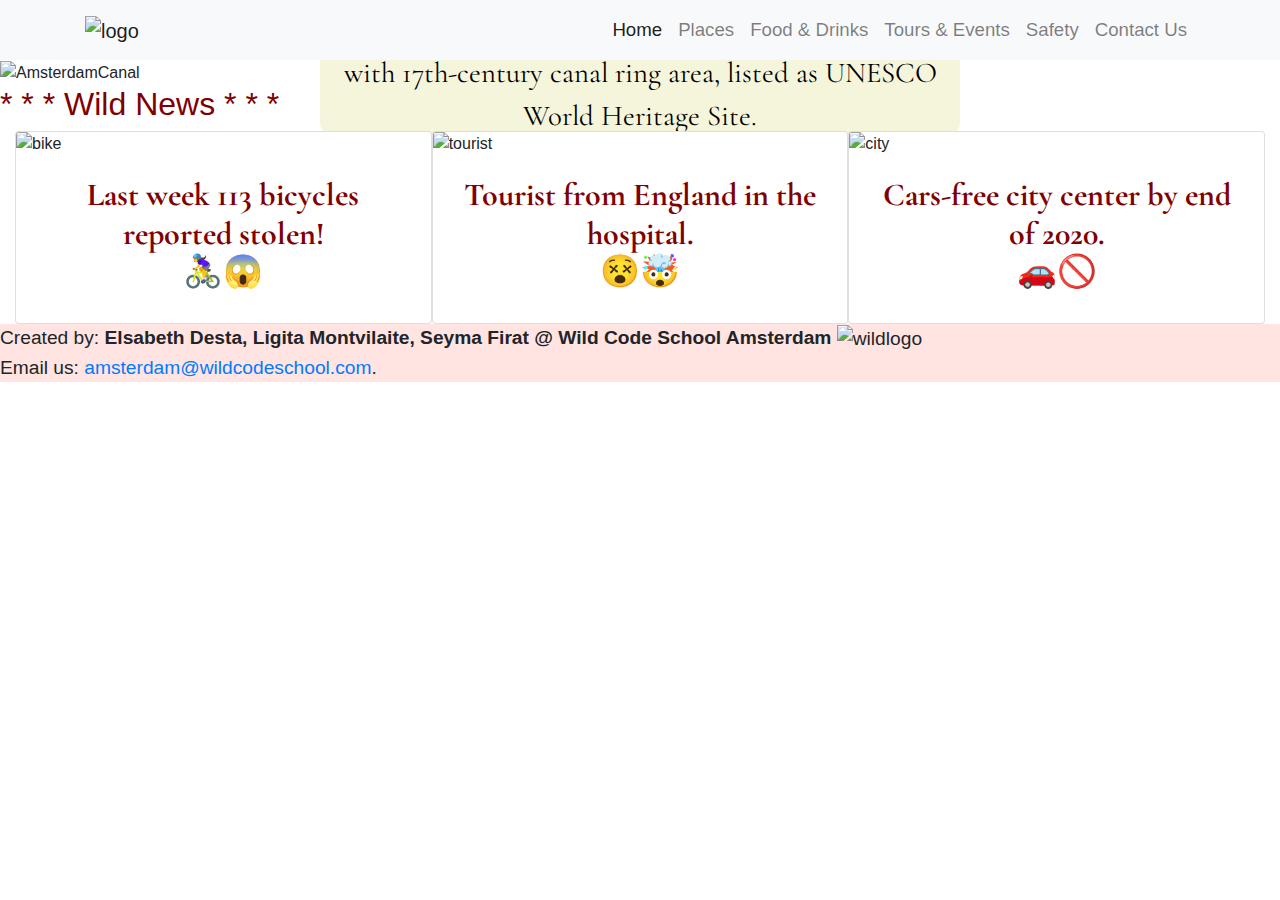
==== commit 27cd6bba: "changes on index" ====
--- a/index.html
+++ b/index.html
@@ -19,7 +19,7 @@
       content="width=device-width, initial-scale=1, shrink-to-fit=no"
     />
     <title>Amsterdam Photo Guide</title>
-    <link rel="stylesheet" type="text/css" href="index.css" />
+    <link rel="stylesheet" type="text/css" href="style.css" />
 
     <!-- Bootstrap link -->
     <link
@@ -33,7 +33,7 @@
   <body>
     <!-- Navigation bar -->
     <nav class="navbar navbar-expand-md navbar-light bg-light sticky-top">
-      <div class="container-fluid">
+      <div class="container">
         <a class="navbar-brand" href="#"
           ><img src="https://i.imgur.com/fgl7coP.png" class="logo" alt="logo"
         /></a>
@@ -113,7 +113,7 @@
 
     <div><h4>* * * Wild News * * *</h4></div>
 
-    <div class="container">
+    <div class="container-fluid">
       <div class="row">
         <div class="col">
           <div class="card">
@@ -217,6 +217,30 @@
       </div>
     </div>
 
+    <!-- Footer section -->
+
+    <footer>
+      <p>
+        Created by:
+        <a
+          ><b>
+            Elsabeth Desta, Ligita Montvilaite, Seyma Firat @ Wild Code School
+            Amsterdam
+          </b>
+        </a>
+        <img
+          src="https://course_report_production.s3.amazonaws.com/rich/rich_files/rich_files/5005/s300/favicon-orange.png"
+          alt="wildlogo"
+          class="wildlogo"
+        />
+        <br />
+        Email us:
+        <a href="mailto:amsterdam@wildcodeschool.com">
+          amsterdam@wildcodeschool.com</a
+        >.
+      </p>
+    </footer>
+
     <!-- Links for JavaScript functionality -->
     <script
       src="https://code.jquery.com/jquery-3.3.1.slim.min.js"
--- a/style.css
+++ b/style.css
@@ -0,0 +1,453 @@
+/* Support for ms and opera browsers */
+@-o-viewport {
+  width: device-width;
+  zoom: 1;
+}
+
+@-ms-viewport {
+  width: device-width;
+  zoom: 1;
+}
+
+@viewport {
+  width: device-width;
+  zoom: 1;
+}
+
+/* Navigation bar styling */
+
+ul {
+  font-size: 14pt;
+}
+
+.logo {
+  width: 3rem;
+  height: 3rem;
+}
+
+/* Logo on tablets (nav bar)*/
+
+@media screen and (min-width: 768px) and (max-width: 1024px) {
+  .logo {
+    width: 4rem;
+    height: 4rem;
+  }
+}
+
+/* Logo on laptops (nav bar)*/
+
+@media screen and (min-width: 1025px) and (max-width: 1824px) {
+  .logo {
+    width: 5rem;
+    height: 5rem;
+  }
+}
+
+/* Index page styling */
+
+img {
+  width: 100%;
+  height: auto;
+}
+
+.banner {
+  position: relative;
+}
+
+div p {
+  font-family: "cormorant garamond";
+  font-size: 0.8rem;
+  color: #000000;
+  background-color: #f5f5dc;
+  border-radius: 15px;
+  position: absolute;
+  text-align: center;
+  top: 50%;
+  left: 50%;
+  transform: translate(-50%, -50%);
+}
+
+/* Banner text on tablets */
+
+@media screen and (min-width: 768px) and (max-width: 1024px) {
+  div p {
+    font-size: 1.2rem;
+  }
+}
+
+/* Banner text on laptops */
+
+@media screen and (min-width: 1025px) and (max-width: 1824px) {
+  div p {
+    font-size: 1.8rem;
+  }
+}
+
+/* Animation for news feed */
+
+div h4 {
+  font-size: 1rem;
+  color: #800000;
+  animation-name: newsfeed;
+  animation-duration: 5s;
+  animation-iteration-count: infinite;
+  animation-direction: alternate;
+}
+
+@keyframes newsfeed {
+  from {
+    margin-left: 0%;
+  }
+
+  to {
+    margin-left: 54%;
+  }
+}
+/* News feed on tablets */
+
+@media screen and (min-width: 768px) and (max-width: 1024px) {
+  div h4 {
+    font-size: 1.5rem;
+  }
+
+  @keyframes newsfeed {
+    from {
+      margin-left: 0%;
+    }
+
+    to {
+      margin-left: 65%;
+    }
+  }
+}
+
+/* News feed on laptops */
+
+@media screen and (min-width: 1025px) and (max-width: 1824px) {
+  div h4 {
+    font-size: 2rem;
+  }
+
+  @keyframes newsfeed {
+    from {
+      margin-left: 0%;
+    }
+
+    to {
+      margin-left: 75%;
+    }
+  }
+}
+
+/* Formatting for news feed title */
+
+.container-fluid {
+  display: flex;
+  justify-content: center;
+  flex-direction: column;
+}
+
+.row {
+  width: 80%;
+  height: 80%;
+}
+
+.row .col {
+  left: 20%;
+}
+
+/* News feed positioning on tablets */
+
+@media screen and (min-width: 768px) and (max-width: 1024px) {
+  .container-fluid {
+    display: flex;
+    justify-content: center;
+    flex-direction: row;
+  }
+
+  .row .col {
+    left: 0;
+  }
+}
+
+/* News feed positioning on laptops */
+
+@media screen and (min-width: 1025px) and (max-width: 1824px) {
+  .container-fluid {
+    display: flex;
+    justify-content: center;
+    flex-direction: row;
+  }
+
+  .row .col {
+    left: 0;
+  }
+}
+
+h3 a {
+  color: #800000;
+  font-weight: bolder;
+  font-family: "cormorant garamond";
+  font-size: 1rem;
+}
+
+/* News feed title on tablets */
+
+@media screen and (min-width: 768px) and (max-width: 1024px) {
+  h3 a {
+    font-size: 1.5rem;
+  }
+}
+
+/* News feed title on laptops */
+
+@media screen and (min-width: 1025px) and (max-width: 1824px) {
+  h3 a {
+    font-size: 2rem;
+  }
+}
+
+/* News text */
+
+div h5 {
+  font-size: 1rem;
+}
+
+/* News text on tablets */
+
+@media screen and (min-width: 768px) and (max-width: 1024px) {
+  div h5 {
+    font-size: 1.2rem;
+  }
+}
+
+/* News text on laptops */
+
+@media screen and (min-width: 1025px) and (max-width: 1824px) {
+  div h5 {
+    font-size: 1.6rem;
+  }
+}
+
+/*Contact Us Form*/
+
+.contactForm h2 {
+  justify-content: center;
+  font-family: "cormorant garamond";
+  text-align: center;
+}
+
+.sectionContact {
+  display: flex;
+  justify-content: center;
+  align-items: center;
+  padding-top: 100px;
+  padding-bottom: 60px;
+  font-family: "cormorant garamond";
+  font-size: 1rem;
+}
+
+/* Contact us Section on tablets */
+
+@media screen and (min-width: 768px) and (max-width: 1024px) {
+  .sectionContact {
+    font-size: 1.2rem;
+  }
+}
+
+/* Contact us Section on laptops */
+
+@media screen and (min-width: 1025px) and (max-width: 1824px) {
+  .sectionContact {
+    font-size: 1.4rem;
+  }
+}
+
+/* Contact us form styling */
+input[type="text"] {
+  border: 0.05rem solid #000000;
+  width: 350px;
+}
+
+input[type="submit"] {
+  cursor: pointer;
+  color: #008000;
+  background-color: #ffe4e1;
+  font-family: "cormorant garamond";
+  font-size: 14pt;
+  height: 40px;
+  width: 200px;
+  border-radius: 15px;
+  margin: 0 70px;
+}
+
+input[type="submit"]:hover {
+  background: #808080;
+  color: #ffe4e1;
+}
+
+.sectionContact h2 {
+  font-size: 1.6rem;
+  text-align: center;
+}
+/* Contact us font on laptops */
+
+@media screen and (min-width: 768px) and (max-width: 1024px) {
+  .sectionContact h2 {
+    font-size: 1.8rem;
+  }
+}
+
+/* Contact us font on laptops */
+
+@media screen and (min-width: 1025px) and (max-width: 1824px) {
+  .sectionContact h2 {
+    font-size: 2rem;
+  }
+}
+
+/* Social media icons */
+
+h3 {
+  justify-content: center;
+  text-align: center;
+  font-family: "cormorant garamond";
+  font-size: 2rem;
+}
+
+.fa {
+  padding: 20px;
+  font-size: 30px;
+  width: 60px;
+  text-align: center;
+  text-decoration: none;
+  margin: 5px 4px;
+}
+
+.socialmedia {
+  display: flex;
+  justify-content: center;
+  padding-bottom: 10%;
+}
+.fa:hover {
+  opacity: 0.7;
+}
+
+.fa-facebook {
+  background: #3b5998;
+  color: #ffffff;
+}
+
+.fa-instagram {
+  background: #125688;
+  color: #ffffff;
+}
+
+.fa-twitter {
+  background: #55acee;
+  color: #ffffff;
+}
+
+.fa-google {
+  background: #dd4b39;
+  color: #ffffff;
+}
+
+/* Footer styling*/
+
+.wildlogo {
+  height: 50px;
+  width: 50px;
+}
+
+.footer p {
+  position: fixed;
+  bottom: 0;
+  left: 0;
+}
+
+footer {
+  background-color: #ffe4e1;
+}
+
+p {
+  font-size: 0.8rem;
+}
+
+/* Footer text on tablets */
+
+@media screen and (min-width: 768px) and (max-width: 1024px) {
+  p {
+    font-size: 1.2rem;
+  }
+}
+
+/* Footer text on laptops */
+
+@media screen and (min-width: 1025px) and (max-width: 1824px) {
+  p {
+    font-size: 1.2rem;
+  }
+}
+
+/*food page specials*/
+
+.foodpg {
+  padding-top: 30pt;
+  font-family: "Cormorant Garamond", serif;
+  text-align: center;
+  font-size: 50pt;
+  font-weight: bold;
+  color: #191414;
+}
+.foodh3 {
+  text-align: center;
+  font-size: 50px;
+  /* this part is for the desktops*/
+}
+.oil {
+  width: 350px;
+  border-radius: 15px;
+}
+.fries {
+  width: 350px;
+  border-radius: 15px;
+}
+.beers {
+  width: 350px;
+  border-radius: 15px;
+}
+.coffee {
+  width: 900px;
+  border-radius: 15px;
+  text-align: center;
+  display: block;
+  margin-left: 200px;
+  margin-right: auto;
+}
+#sweet .poffer p {
+  padding-left: 250px;
+  padding-right: 250px;
+  text-align: center;
+  width: 800px;
+}
+.black p {
+  padding-left: 250px;
+  padding-right: 250px;
+  text-align: center;
+  width: 800px;
+}
+.poff {
+  display: block;
+  margin-left: 200px;
+  margin-right: auto;
+  width: 900px;
+  border-radius: 15px;
+  text-align: center;
+}
+.foodp p {
+  padding-left: 25px;
+  padding-right: 25px;
+  font-size: 15pt;
+  width: 300px;
+}
